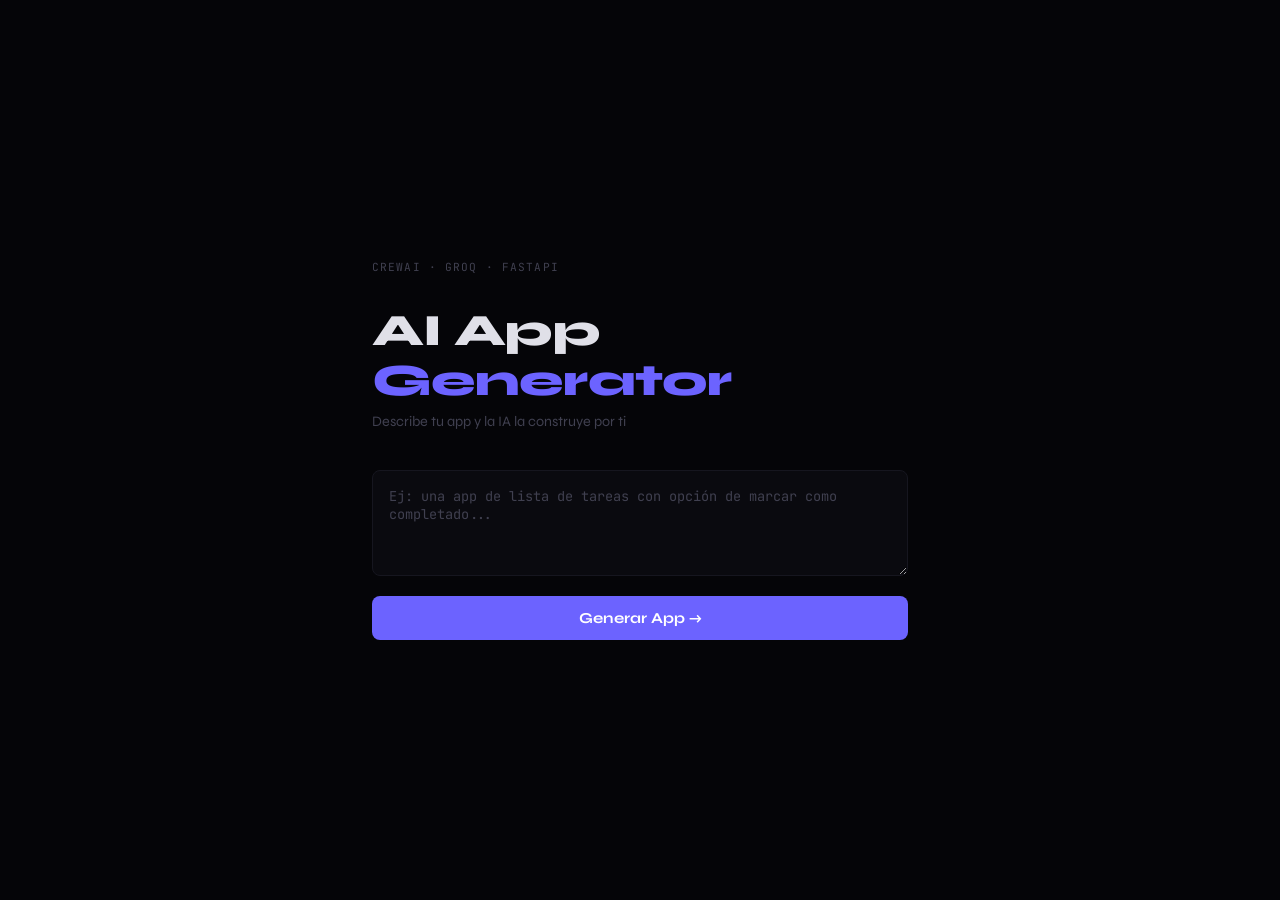
==== index.html @ 17aa1001 "Add: FrontEnd and Backend To request an aplication" ====
<!DOCTYPE html>
<html lang="es">
<head>
    <meta charset="UTF-8">
    <meta name="viewport" content="width=device-width, initial-scale=1.0">
    <title>AI App Generator</title>
    <link rel="stylesheet" href="style.css">
    <link href="https://fonts.googleapis.com/css2?family=JetBrains+Mono:wght@400;700&family=Syne:wght@400;700;800&display=swap" rel="stylesheet">
</head>
<body>
    <div class="bg-grid"></div>

    <main>
        <header>
            <div class="badge">CrewAI · Groq · FastAPI</div>
            <h1>AI App<br><span>Generator</span></h1>
            <p class="subtitle">Describe tu app y la IA la construye por ti</p>
        </header>

        <section class="input-section">
            <textarea id="descripcion" placeholder="Ej: una app de lista de tareas con opción de marcar como completado..." rows="4"></textarea>
            <button id="btn-generar" onclick="generar()">
                <span class="btn-text">Generar App</span>
                <span class="btn-icon">→</span>
            </button>
        </section>

        <section class="progress-section" id="progress-section" style="display:none">
            <div class="progress-header">
                <div class="spinner" id="spinner"></div>
                <span id="status-text">Iniciando...</span>
            </div>
            <div class="log" id="log"></div>
        </section>

        <section class="done-section" id="done-section" style="display:none">
            <div class="done-card">
                <div class="done-icon">🎉</div>
                <h2>¡App Generada!</h2>
                <p>Tu app está lista en la carpeta <code>app_generada/</code></p>
                <div class="commands">
                    <p class="cmd-label">Para ejecutarla:</p>
                    <code class="cmd">cd app_generada && python main.py</code>
                </div>
                <button onclick="reset()">Generar otra app</button>
            </div>
        </section>
    </main>

    <script>
    const API = 'http://localhost:8000'
    let source = null

    async function generar() {
        const descripcion = document.getElementById('descripcion').value.trim()
        if (!descripcion) return

        document.getElementById('btn-generar').disabled = true
        document.getElementById('progress-section').style.display = 'block'
        document.getElementById('done-section').style.display = 'none'
        document.getElementById('log').innerHTML = ''
        document.getElementById('spinner').style.display = 'block'
        document.getElementById('status-text').textContent = 'Conectando...'

        source = new EventSource(`${API}/progreso`)

        source.onmessage = (e) => {
            const data = JSON.parse(e.data)
            if (data.tipo === 'ping') return
            agregarLog(data.mensaje, data.tipo)
            document.getElementById('status-text').textContent = data.mensaje
            if (data.tipo === 'finalizado') {
                source.close()
                document.getElementById('spinner').style.display = 'none'
                document.getElementById('done-section').style.display = 'block'
            }
            if (data.tipo === 'error') {
                source.close()
                document.getElementById('spinner').style.display = 'none'
            }
        }

        source.onerror = (e) => {
            agregarLog('❌ Error de conexión con el servidor', 'error')
            source.close()
        }

        await new Promise(r => setTimeout(r, 500))

        try {
            const res = await fetch(`${API}/generar`, {
                method: 'POST',
                headers: { 'Content-Type': 'application/json' },
                body: JSON.stringify({ descripcion })
            })
            if (!res.ok) agregarLog('❌ Error al iniciar', 'error')
        } catch (err) {
            agregarLog(`❌ ${err.message}`, 'error')
        }
    }

    function agregarLog(mensaje, tipo) {
        const log = document.getElementById('log')
        const line = document.createElement('div')
        line.className = `log-line ${tipo}`
        line.textContent = mensaje
        log.appendChild(line)
        log.scrollTop = log.scrollHeight
    }

    function reset() {
        if (source) source.close()
        document.getElementById('descripcion').value = ''
        document.getElementById('btn-generar').disabled = false
        document.getElementById('progress-section').style.display = 'none'
        document.getElementById('done-section').style.display = 'none'
        document.getElementById('spinner').style.display = 'block'
        document.getElementById('log').innerHTML = ''
    }
</script>
</body>
</html>
---- style.css ----
*, *::before, *::after { box-sizing: border-box; margin: 0; padding: 0; }

:root {
    --bg: #050508;
    --surface: #0a0a0f;
    --border: #16161f;
    --accent: #6c63ff;
    --accent-hover: #574fd6;
    --accent-glow: rgba(108, 99, 255, 0.2);
    --text: #e0e0e8;
    --muted: #404050;
    --success: #4ade80;
    --error: #f87171;
    --font-display: 'Syne', sans-serif;
    --font-mono: 'JetBrains Mono', monospace;
}

body {
    background: var(--bg);
    color: var(--text);
    font-family: var(--font-display);
    min-height: 100vh;
    display: flex;
    align-items: center;
    justify-content: center;
}

main {
    width: 100%;
    max-width: 600px;
    padding: 2rem;
}

.badge {
    font-family: var(--font-mono);
    font-size: 0.7rem;
    color: var(--muted);
    letter-spacing: 0.1em;
    text-transform: uppercase;
    margin-bottom: 2rem;
}

h1 {
    font-size: 2.8rem;
    font-weight: 800;
    line-height: 1.1;
    margin-bottom: 0.5rem;
    letter-spacing: -0.02em;
}

h1 span { color: var(--accent); }

.subtitle {
    color: var(--muted);
    font-size: 0.9rem;
    margin-bottom: 2.5rem;
}

textarea {
    width: 100%;
    background: var(--surface);
    border: 1px solid var(--border);
    border-radius: 8px;
    color: var(--text);
    font-family: var(--font-mono);
    font-size: 0.85rem;
    padding: 1rem;
    resize: vertical;
    outline: none;
    transition: border-color 0.2s;
    margin-bottom: 1rem;
}

textarea:focus { border-color: var(--accent); }
textarea::placeholder { color: var(--muted); }

button {
    background: var(--accent);
    color: white;
    border: none;
    border-radius: 8px;
    padding: 0.8rem 1.8rem;
    font-family: var(--font-display);
    font-size: 0.95rem;
    font-weight: 700;
    cursor: pointer;
    transition: background 0.2s;
    width: 100%;
}

button:hover:not(:disabled) { background: var(--accent-hover); }
button:disabled { opacity: 0.4; cursor: not-allowed; }

.progress-section {
    margin-top: 2rem;
    border-top: 1px solid var(--border);
    padding-top: 1.5rem;
}

.progress-header {
    display: flex;
    align-items: center;
    gap: 0.75rem;
    font-family: var(--font-mono);
    font-size: 0.8rem;
    color: var(--muted);
    margin-bottom: 1rem;
}

.spinner {
    width: 14px;
    height: 14px;
    border: 1.5px solid var(--border);
    border-top-color: var(--accent);
    border-radius: 50%;
    animation: spin 0.8s linear infinite;
    flex-shrink: 0;
}

@keyframes spin { to { transform: rotate(360deg); } }

.log {
    display: flex;
    flex-direction: column;
    gap: 0.3rem;
    max-height: 200px;
    overflow-y: auto;
}

.log-line {
    font-family: var(--font-mono);
    font-size: 0.78rem;
    color: var(--muted);
    padding: 4px 0;
    animation: fadeIn 0.2s ease;
}

.log-line.agente { color: var(--text); }
.log-line.finalizado { color: var(--success); }
.log-line.error { color: var(--error); }

@keyframes fadeIn { from { opacity: 0; } to { opacity: 1; } }

.done-card {
    margin-top: 2rem;
    border-top: 1px solid var(--border);
    padding-top: 1.5rem;
}

.done-card h2 { font-size: 1.3rem; margin-bottom: 0.5rem; }
.done-card p { color: var(--muted); font-size: 0.9rem; margin-bottom: 1.2rem; }

.cmd {
    display: block;
    font-family: var(--font-mono);
    font-size: 0.82rem;
    color: var(--success);
    background: var(--surface);
    border: 1px solid var(--border);
    border-radius: 6px;
    padding: 0.8rem 1rem;
    margin-bottom: 1.2rem;
}
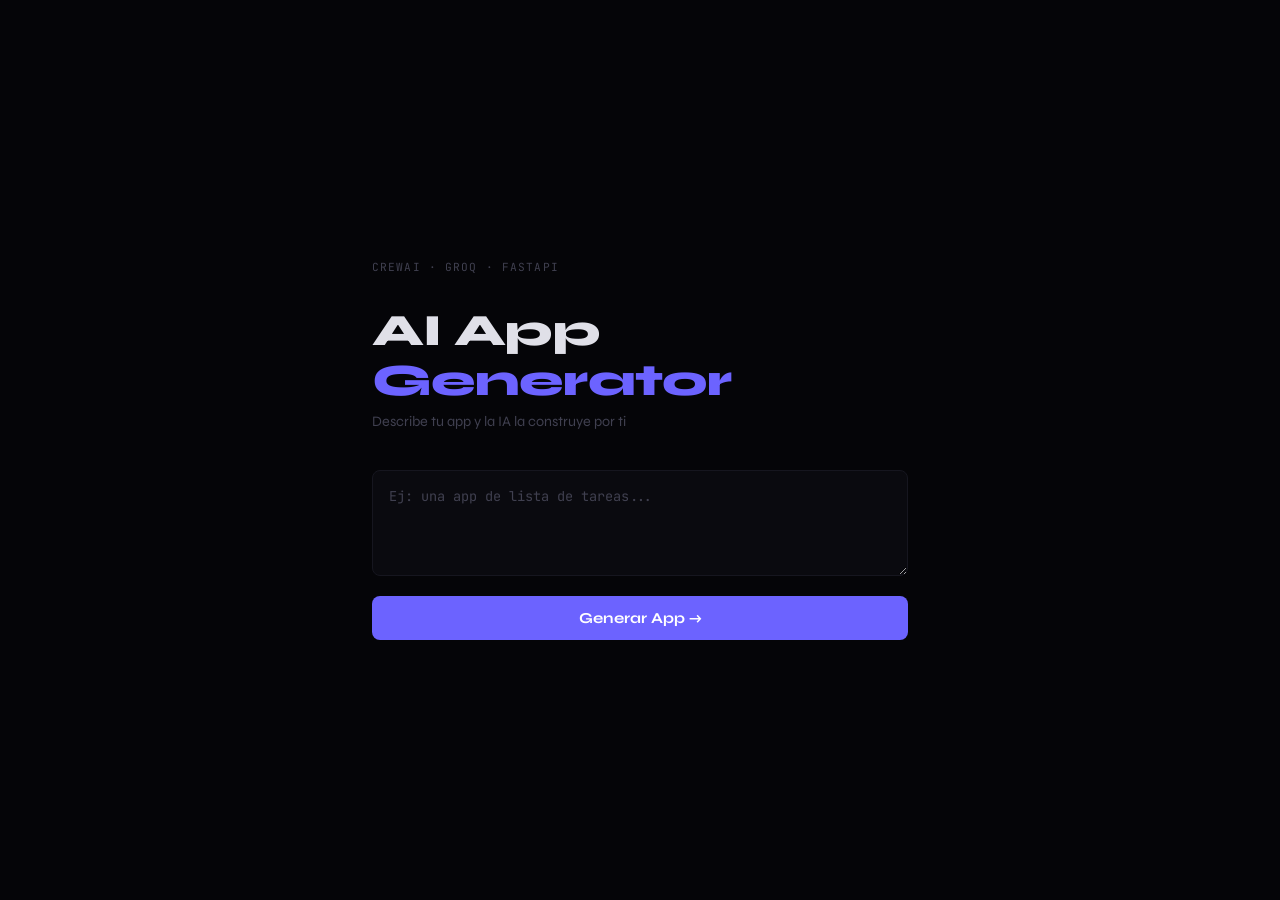
==== commit e9201edd: "Test" ====
--- a/index.html
+++ b/index.html
@@ -8,8 +8,6 @@
     <link href="https://fonts.googleapis.com/css2?family=JetBrains+Mono:wght@400;700&family=Syne:wght@400;700;800&display=swap" rel="stylesheet">
 </head>
 <body>
-    <div class="bg-grid"></div>
-
     <main>
         <header>
             <div class="badge">CrewAI · Groq · FastAPI</div>
@@ -17,106 +15,134 @@
             <p class="subtitle">Describe tu app y la IA la construye por ti</p>
         </header>
 
-        <section class="input-section">
-            <textarea id="descripcion" placeholder="Ej: una app de lista de tareas con opción de marcar como completado..." rows="4"></textarea>
-            <button id="btn-generar" onclick="generar()">
-                <span class="btn-text">Generar App</span>
-                <span class="btn-icon">→</span>
-            </button>
+        <section id="estado-input">
+            <textarea id="descripcion" placeholder="Ej: una app de lista de tareas..." rows="4"></textarea>
+            <button id="btn-generar" onclick="generar()">Generar App <span>→</span></button>
         </section>
 
-        <section class="progress-section" id="progress-section" style="display:none">
-            <div class="progress-header">
-                <div class="spinner" id="spinner"></div>
-                <span id="status-text">Iniciando...</span>
+        <section id="estado-generando" style="display:none">
+            <div class="spinner-wrap">
+                <div class="spinner"></div>
+                <span id="status-text">Iniciando agentes...</span>
             </div>
-            <div class="log" id="log"></div>
+            <p class="aviso">⏳ Esto puede tomar varios minutos.</p>
         </section>
 
-        <section class="done-section" id="done-section" style="display:none">
-            <div class="done-card">
-                <div class="done-icon">🎉</div>
-                <h2>¡App Generada!</h2>
-                <p>Tu app está lista en la carpeta <code>app_generada/</code></p>
-                <div class="commands">
-                    <p class="cmd-label">Para ejecutarla:</p>
-                    <code class="cmd">cd app_generada && python main.py</code>
+        <section id="estado-listo" style="display:none">
+            <div class="resultado-header">
+                <span class="check">✓</span>
+                <h2>App generada</h2>
+            </div>
+            <div class="cmd-block">
+                <span class="cmd-label">Para ejecutarla:</span>
+                <code>cd app_generada && python main.py</code>
+            </div>
+            <div class="feedback-wrap">
+                <p class="feedback-label">¿Qué tal quedó?</p>
+                <div class="feedback-btns">
+                    <button class="btn-secondary btn-ok" onclick="feedback('ok')">👍 Perfecta</button>
+                    <button class="btn-secondary btn-warn" onclick="feedback('mejorar')">⚠️ Mejorar algo</button>
+                    <button class="btn-secondary" onclick="feedback('regenerar')">🔄 Regenerar todo</button>
                 </div>
-                <button onclick="reset()">Generar otra app</button>
+            </div>
+            <div id="mejora-wrap" style="display:none">
+                <textarea id="mejora-texto" placeholder="¿Qué específicamente falló o falta?..." rows="3"></textarea>
+                <button onclick="enviarMejora()">Aplicar mejora →</button>
             </div>
         </section>
     </main>
 
     <script>
-    const API = 'http://localhost:8000'
-    let source = null
+        const API = 'http://localhost:8000'
+        let source = null
+        let descripcionActual = ''
 
-    async function generar() {
-        const descripcion = document.getElementById('descripcion').value.trim()
-        if (!descripcion) return
+        function mostrarEstado(estado) {
+            document.getElementById('estado-input').style.display = estado === 'input' ? 'block' : 'none'
+            document.getElementById('estado-generando').style.display = estado === 'generando' ? 'block' : 'none'
+            document.getElementById('estado-listo').style.display = estado === 'listo' ? 'block' : 'none'
+        }
 
-        document.getElementById('btn-generar').disabled = true
-        document.getElementById('progress-section').style.display = 'block'
-        document.getElementById('done-section').style.display = 'none'
-        document.getElementById('log').innerHTML = ''
-        document.getElementById('spinner').style.display = 'block'
-        document.getElementById('status-text').textContent = 'Conectando...'
+        async function generar() {
+            descripcionActual = document.getElementById('descripcion').value.trim()
+            if (!descripcionActual) return
+            await lanzarCrew(descripcionActual)
+        }
 
-        source = new EventSource(`${API}/progreso`)
+       async function lanzarCrew(descripcion) {
+    mostrarEstado('generando')
+    document.getElementById('status-text').textContent = 'Paso 1: Abriendo conexión SSE...'
 
-        source.onmessage = (e) => {
-            const data = JSON.parse(e.data)
-            if (data.tipo === 'ping') return
-            agregarLog(data.mensaje, data.tipo)
-            document.getElementById('status-text').textContent = data.mensaje
-            if (data.tipo === 'finalizado') {
-                source.close()
-                document.getElementById('spinner').style.display = 'none'
-                document.getElementById('done-section').style.display = 'block'
-            }
-            if (data.tipo === 'error') {
-                source.close()
-                document.getElementById('spinner').style.display = 'none'
+    if (source) source.close()
+    source = new EventSource(`${API}/progreso`)
+
+    source.onopen = () => {
+        document.getElementById('status-text').textContent = 'Paso 2: SSE conectado, enviando POST...'
+    }
+
+    source.onmessage = (e) => {
+        const data = JSON.parse(e.data)
+        console.log('evento:', data)
+        if (data.tipo === 'ping') {
+            document.getElementById('status-text').textContent = '📡 Ping recibido, esperando crew...'
+            return
+        }
+        document.getElementById('status-text').textContent = data.mensaje
+        if (data.tipo === 'finalizado') {
+            source.close()
+            mostrarEstado('listo')
+        }
+        if (data.tipo === 'error') {
+            source.close()
+        }
+    }
+
+    source.onerror = (e) => {
+        document.getElementById('status-text').textContent = `❌ SSE error: ${JSON.stringify(e)}`
+        source.close()
+    }
+
+    // Espera que el SSE esté abierto antes del POST
+    await new Promise(r => setTimeout(r, 1000))
+
+    document.getElementById('status-text').textContent = 'Paso 3: Enviando petición al servidor...'
+
+    try {
+        const res = await fetch(`${API}/generar`, {
+            method: 'POST',
+            headers: { 'Content-Type': 'application/json' },
+            body: JSON.stringify({ descripcion })
+        })
+        const json = await res.json()
+        document.getElementById('status-text').textContent = `Paso 4: Servidor respondió: ${JSON.stringify(json)}`
+    } catch (err) {
+        document.getElementById('status-text').textContent = `❌ Fetch falló: ${err.message}`
+    }
+}
+
+        function feedback(tipo) {
+            if (tipo === 'ok') {
+                fetch(`${API}/feedback`, {
+                    method: 'POST',
+                    headers: { 'Content-Type': 'application/json' },
+                    body: JSON.stringify({ tipo: 'ok', descripcion: descripcionActual })
+                })
+                document.getElementById('descripcion').value = ''
+                mostrarEstado('input')
+            } else if (tipo === 'mejorar') {
+                document.getElementById('mejora-wrap').style.display = 'block'
+                document.getElementById('mejora-texto').focus()
+            } else if (tipo === 'regenerar') {
+                lanzarCrew(descripcionActual)
             }
         }
 
-        source.onerror = (e) => {
-            agregarLog('❌ Error de conexión con el servidor', 'error')
-            source.close()
+        async function enviarMejora() {
+            const mejora = document.getElementById('mejora-texto').value.trim()
+            if (!mejora) return
+            descripcionActual = `${descripcionActual}. MEJORA SOLICITADA: ${mejora}`
+            await lanzarCrew(descripcionActual)
         }
-
-        await new Promise(r => setTimeout(r, 500))
-
-        try {
-            const res = await fetch(`${API}/generar`, {
-                method: 'POST',
-                headers: { 'Content-Type': 'application/json' },
-                body: JSON.stringify({ descripcion })
-            })
-            if (!res.ok) agregarLog('❌ Error al iniciar', 'error')
-        } catch (err) {
-            agregarLog(`❌ ${err.message}`, 'error')
-        }
-    }
-
-    function agregarLog(mensaje, tipo) {
-        const log = document.getElementById('log')
-        const line = document.createElement('div')
-        line.className = `log-line ${tipo}`
-        line.textContent = mensaje
-        log.appendChild(line)
-        log.scrollTop = log.scrollHeight
-    }
-
-    function reset() {
-        if (source) source.close()
-        document.getElementById('descripcion').value = ''
-        document.getElementById('btn-generar').disabled = false
-        document.getElementById('progress-section').style.display = 'none'
-        document.getElementById('done-section').style.display = 'none'
-        document.getElementById('spinner').style.display = 'block'
-        document.getElementById('log').innerHTML = ''
-    }
-</script>
+    </script>
 </body>
 </html>
--- a/style.css
+++ b/style.css
@@ -160,4 +160,65 @@
     border-radius: 6px;
     padding: 0.8rem 1rem;
     margin-bottom: 1.2rem;
-}   +}
+.feedback-titulo {
+    color: var(--muted);
+    font-size: 0.85rem;
+    margin: 1.5rem 0 0.8rem;
+    font-family: var(--font-mono);
+}
+
+.feedback-botones {
+    display: flex;
+    gap: 0.5rem;
+    margin-bottom: 1rem;
+    flex-wrap: wrap;
+}
+
+.btn-feedback {
+    flex: 1;
+    padding: 0.6rem 1rem;
+    font-size: 0.82rem;
+    border-radius: 6px;
+    background: var(--surface);
+    border: 1px solid var(--border);
+    color: var(--text);
+    cursor: pointer;
+    transition: border-color 0.2s;
+    width: auto;
+}
+
+.btn-feedback:hover { border-color: var(--accent); }
+.btn-ok:hover { border-color: var(--success); color: var(--success); }
+.btn-regenerar:hover { border-color: var(--accent); color: var(--accent); }
+
+#mejora-section {
+    margin-top: 1rem;
+    display: flex;
+    flex-direction: column;
+    gap: 0.8rem;
+}
+
+.cmd-block {
+    background: var(--surface);
+    border: 1px solid var(--border);
+    border-radius: 6px;
+    padding: 0.8rem 1rem;
+    margin-bottom: 1rem;
+    text-align: left;
+}
+
+.cmd-label {
+    display: block;
+    font-family: var(--font-mono);
+    font-size: 0.75rem;
+    color: var(--muted);
+    margin-bottom: 0.4rem;
+}
+
+.progress-aviso {
+    font-family: var(--font-mono);
+    font-size: 0.78rem;
+    color: var(--muted);
+    margin-top: 0.8rem;
+}
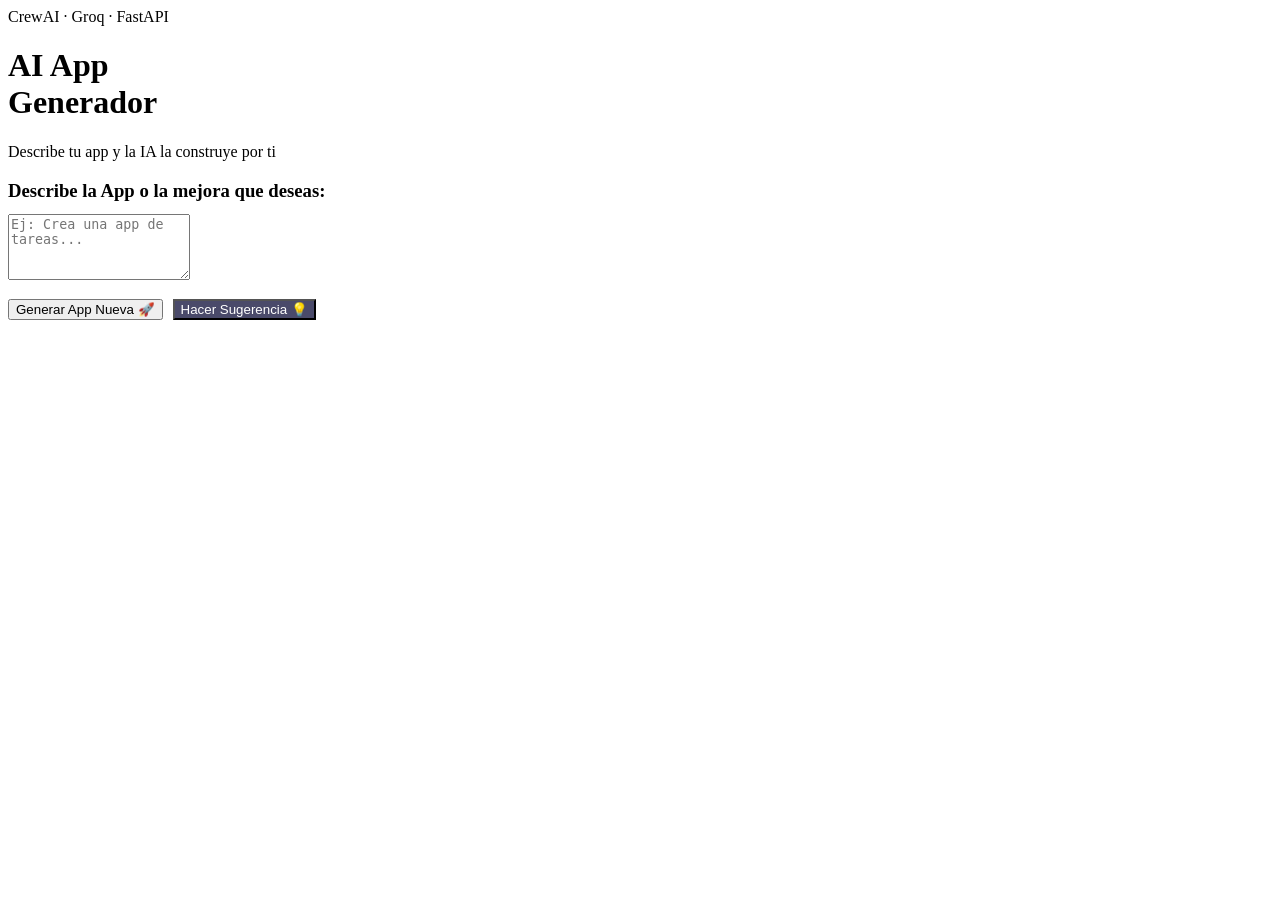
==== commit 84fd291d: "Fix: errors" ====
--- a/index.html
+++ b/index.html
@@ -3,145 +3,218 @@
 <head>
     <meta charset="UTF-8">
     <meta name="viewport" content="width=device-width, initial-scale=1.0">
-    <title>AI App Generator</title>
-    <link rel="stylesheet" href="style.css">
+    <title>AI App</title>
+    <link rel="stylesheet" href="/static/styles.css">
     <link href="https://fonts.googleapis.com/css2?family=JetBrains+Mono:wght@400;700&family=Syne:wght@400;700;800&display=swap" rel="stylesheet">
 </head>
 <body>
     <main>
         <header>
             <div class="badge">CrewAI · Groq · FastAPI</div>
-            <h1>AI App<br><span>Generator</span></h1>
+            <h1>AI App<br><span>Generador</span></h1>
             <p class="subtitle">Describe tu app y la IA la construye por ti</p>
         </header>
 
+        <!-- PANTALLA PRINCIPAL -->
         <section id="estado-input">
-            <textarea id="descripcion" placeholder="Ej: una app de lista de tareas..." rows="4"></textarea>
-            <button id="btn-generar" onclick="generar()">Generar App <span>→</span></button>
+            <h3 id="titulo-input" style="margin-bottom: 12px;">Describe la App o la mejora que deseas:</h3>
+            
+            <!-- CHIPS DE CATEGORÍAS (OCULTOS AL INICIO) -->
+            <div id="contenedor-categorias" style="display: none; gap: 8px; flex-wrap: wrap; margin-bottom: 12px;">
+                <span style="width: 100%; font-size: 0.85em; color: #aaa; margin-bottom: 4px;">Selecciona en qué parte de la app vas a hacer la sugerencia:</span>
+                <button class="chip active" onclick="seleccionarCategoria(this, 'General')">📝 General</button>
+                <button class="chip" onclick="seleccionarCategoria(this, 'Frontend (index.html)')">🎨 HTML</button>
+                <button class="chip" onclick="seleccionarCategoria(this, 'CSS (style.css)')">🖌️ CSS</button>
+                <button class="chip" onclick="seleccionarCategoria(this, 'Backend (main.py)')">⚙️ Backend</button>
+                <button class="chip" onclick="seleccionarCategoria(this, 'Conexión (Fetch/APIs)')">🔌 Fallo API</button>
+            </div>
+
+            <textarea id="descripcion" placeholder="Ej: Crea una app de tareas..." rows="4"></textarea>
+            
+            <div style="display: flex; gap: 10px; margin-top: 15px;">
+                <!-- BOTÓN 1: GENERAR SIEMPRE VISIBLE -->
+                <button id="btn-generar" onclick="generar()">Generar App Nueva <span>🚀</span></button>
+                
+                <!-- BOTÓN 2: ABRE LAS CATEGORÍAS -->
+                <button id="btn-sugerencia" class="btn-secondary" style="background-color: #4a4a6a; color: white;" onclick="mostrarCategorias()">Hacer Sugerencia <span>💡</span></button>
+
+                <!-- BOTÓN 3: APLICA LA MEJORA (Oculto hasta que se abren las categorías) -->
+                <button id="btn-aplicar" class="btn-secondary" style="display: none; background-color: #6c63ff; color: white;" onclick="aplicarSugerencia()">Aplicar Sugerencia <span>🔄</span></button>
+            </div>
+            
+            <p id="mensaje-exito" style="color: #4CAF50; display: none; margin-top: 10px; font-weight: bold;">
+                ✅ ¡Proceso completado con éxito! Revisa la carpeta app_generada/
+            </p>
         </section>
 
+        <!-- PANTALLA DE CARGA -->
         <section id="estado-generando" style="display:none">
             <div class="spinner-wrap">
                 <div class="spinner"></div>
                 <span id="status-text">Iniciando agentes...</span>
             </div>
-            <p class="aviso">⏳ Esto puede tomar varios minutos.</p>
-        </section>
-
-        <section id="estado-listo" style="display:none">
-            <div class="resultado-header">
-                <span class="check">✓</span>
-                <h2>App generada</h2>
-            </div>
-            <div class="cmd-block">
-                <span class="cmd-label">Para ejecutarla:</span>
-                <code>cd app_generada && python main.py</code>
-            </div>
-            <div class="feedback-wrap">
-                <p class="feedback-label">¿Qué tal quedó?</p>
-                <div class="feedback-btns">
-                    <button class="btn-secondary btn-ok" onclick="feedback('ok')">👍 Perfecta</button>
-                    <button class="btn-secondary btn-warn" onclick="feedback('mejorar')">⚠️ Mejorar algo</button>
-                    <button class="btn-secondary" onclick="feedback('regenerar')">🔄 Regenerar todo</button>
-                </div>
-            </div>
-            <div id="mejora-wrap" style="display:none">
-                <textarea id="mejora-texto" placeholder="¿Qué específicamente falló o falta?..." rows="3"></textarea>
-                <button onclick="enviarMejora()">Aplicar mejora →</button>
-            </div>
+            <p class="aviso">⏳ Esto puede tomar varios minutos. No cierres la ventana.</p>
         </section>
     </main>
 
     <script>
-        const API = 'http://localhost:8000'
+        const API = 'http://127.0.0.1:8000'
         let source = null
-        let descripcionActual = ''
+        let appOriginal = '' 
+        let categoriaSeleccionada = 'General'
 
         function mostrarEstado(estado) {
             document.getElementById('estado-input').style.display = estado === 'input' ? 'block' : 'none'
             document.getElementById('estado-generando').style.display = estado === 'generando' ? 'block' : 'none'
-            document.getElementById('estado-listo').style.display = estado === 'listo' ? 'block' : 'none'
-        }
-
+        }
+
+        function setStatus(msg) {
+            document.getElementById('status-text').textContent = msg
+        }
+
+        function cerrarSSE() {
+            if (source) {
+                source.close()
+                source = null
+            }
+        }
+
+        // --- LÓGICA DE INTERFAZ: MOSTRAR CATEGORÍAS ---
+        function mostrarCategorias() {
+            try {
+                document.getElementById('contenedor-categorias').style.display = 'flex';
+                document.getElementById('btn-sugerencia').style.display = 'none';
+                document.getElementById('btn-aplicar').style.display = 'inline-block';
+                
+                const txt = document.getElementById('descripcion');
+                txt.placeholder = "Escribe tu mejora (Ej: pon el fondo azul)...";
+                txt.focus();
+            } catch (e) { console.error("Error mostrando categorias", e); }
+        }
+
+        function ocultarCategorias() {
+            try {
+                document.getElementById('contenedor-categorias').style.display = 'none';
+                document.getElementById('btn-sugerencia').style.display = 'inline-block';
+                document.getElementById('btn-aplicar').style.display = 'none';
+                document.getElementById('descripcion').placeholder = "Ej: Crea una app de tareas...";
+                
+                const chips = document.querySelectorAll('.chip');
+                if (chips.length > 0) {
+                    chips.forEach(c => c.classList.remove('active'));
+                    chips[0].classList.add('active'); 
+                }
+                categoriaSeleccionada = 'General';
+            } catch (e) { console.error("Error ocultando categorias", e); }
+        }
+
+        // --- LÓGICA DE LOS CHIPS ---
+        function seleccionarCategoria(btnElem, categoria) {
+            categoriaSeleccionada = categoria;
+            document.querySelectorAll('.chip').forEach(c => c.classList.remove('active'));
+            btnElem.classList.add('active');
+            
+            const txtArea = document.getElementById('descripcion');
+            if (categoria === 'General') {
+                txtArea.placeholder = "Escribe tu mejora (Ej: pon el fondo azul)...";
+            } else {
+                txtArea.placeholder = `Describe el cambio a realizar en: ${categoria}...`;
+            }
+        }
+
+        // --- FLUJO 1: APP NUEVA ---
         async function generar() {
-            descripcionActual = document.getElementById('descripcion').value.trim()
-            if (!descripcionActual) return
-            await lanzarCrew(descripcionActual)
-        }
-
-       async function lanzarCrew(descripcion) {
-    mostrarEstado('generando')
-    document.getElementById('status-text').textContent = 'Paso 1: Abriendo conexión SSE...'
-
-    if (source) source.close()
-    source = new EventSource(`${API}/progreso`)
-
-    source.onopen = () => {
-        document.getElementById('status-text').textContent = 'Paso 2: SSE conectado, enviando POST...'
-    }
-
-    source.onmessage = (e) => {
-        const data = JSON.parse(e.data)
-        console.log('evento:', data)
-        if (data.tipo === 'ping') {
-            document.getElementById('status-text').textContent = '📡 Ping recibido, esperando crew...'
-            return
-        }
-        document.getElementById('status-text').textContent = data.mensaje
-        if (data.tipo === 'finalizado') {
-            source.close()
-            mostrarEstado('listo')
-        }
-        if (data.tipo === 'error') {
-            source.close()
-        }
-    }
-
-    source.onerror = (e) => {
-        document.getElementById('status-text').textContent = `❌ SSE error: ${JSON.stringify(e)}`
-        source.close()
-    }
-
-    // Espera que el SSE esté abierto antes del POST
-    await new Promise(r => setTimeout(r, 1000))
-
-    document.getElementById('status-text').textContent = 'Paso 3: Enviando petición al servidor...'
-
-    try {
-        const res = await fetch(`${API}/generar`, {
-            method: 'POST',
-            headers: { 'Content-Type': 'application/json' },
-            body: JSON.stringify({ descripcion })
-        })
-        const json = await res.json()
-        document.getElementById('status-text').textContent = `Paso 4: Servidor respondió: ${JSON.stringify(json)}`
-    } catch (err) {
-        document.getElementById('status-text').textContent = `❌ Fetch falló: ${err.message}`
-    }
-}
-
-        function feedback(tipo) {
-            if (tipo === 'ok') {
-                fetch(`${API}/feedback`, {
+            const texto = document.getElementById('descripcion').value.trim()
+            if (!texto) return
+            
+            appOriginal = texto; 
+            document.getElementById('mensaje-exito').style.display = 'none';
+            ocultarCategorias(); 
+            
+            await lanzarCrew(texto)
+        }
+
+        // --- FLUJO 2: MEJORA SOBRE LA APP ANTERIOR ---
+        async function aplicarSugerencia() {
+            const mejora = document.getElementById('descripcion').value.trim()
+            if (!mejora) return
+
+            document.getElementById('mensaje-exito').style.display = 'none';
+
+            try {
+                await fetch(`${API}/feedback`, {
                     method: 'POST',
                     headers: { 'Content-Type': 'application/json' },
-                    body: JSON.stringify({ tipo: 'ok', descripcion: descripcionActual })
+                    body: JSON.stringify({ 
+                        tipo: 'mejora', 
+                        categoria: categoriaSeleccionada, 
+                        descripcion: mejora 
+                    })
+                });
+            } catch (err) {
+                console.error("No se pudo guardar la mejora en el backend", err);
+            }
+
+            const nuevoPrompt = `App original solicitada: ${appOriginal || 'Desconocida'}. MEJORA SOLICITADA AHORA: ${mejora}. Por favor lee context.md y memory.md y aplica esta mejora enfocándote en la categoría: [${categoriaSeleccionada}].`;
+            
+            await lanzarCrew(nuevoPrompt)
+        }
+
+        // --- LOGICA DEL CREW ---
+        async function lanzarCrew(descripcion) {
+            mostrarEstado('generando')
+            setStatus('Preparando sesión...')
+            cerrarSSE()
+
+            const sesionId = crypto.randomUUID ? crypto.randomUUID() : Math.random().toString(36).substring(2);
+            source = new EventSource(`${API}/progreso/${sesionId}`)
+
+            source.onmessage = (e) => {
+                const data = JSON.parse(e.data)
+                console.log("Servidor reporta:", data); // <-- Registro de seguridad en consola
+
+                if (data.tipo === 'ping') return 
+
+                if (data.tipo === 'agente') {
+                    setStatus(data.mensaje)
+                    return
+                }
+
+                setStatus(data.mensaje)
+
+                if (data.tipo === 'finalizado') {
+                    cerrarSSE()
+                    mostrarEstado('input') 
+                    document.getElementById('mensaje-exito').style.display = 'block'
+                    document.getElementById('descripcion').value = ''
+                    ocultarCategorias(); 
+                    return
+                }
+
+                if (data.tipo === 'error') {
+                    cerrarSSE()
+                    setStatus(`❌ ${data.mensaje}`)
+                    setTimeout(() => mostrarEstado('input'), 4000)
+                }
+            }
+
+            source.onerror = () => {
+                cerrarSSE()
+                setStatus('❌ Error de conexión. Revisa la consola del servidor.')
+                setTimeout(() => mostrarEstado('input'), 4000)
+            }
+
+            try {
+                await fetch(`${API}/generar`, {
+                    method: 'POST',
+                    headers: { 'Content-Type': 'application/json' },
+                    body: JSON.stringify({ descripcion, sesion_id: sesionId })
                 })
-                document.getElementById('descripcion').value = ''
-                mostrarEstado('input')
-            } else if (tipo === 'mejorar') {
-                document.getElementById('mejora-wrap').style.display = 'block'
-                document.getElementById('mejora-texto').focus()
-            } else if (tipo === 'regenerar') {
-                lanzarCrew(descripcionActual)
-            }
-        }
-
-        async function enviarMejora() {
-            const mejora = document.getElementById('mejora-texto').value.trim()
-            if (!mejora) return
-            descripcionActual = `${descripcionActual}. MEJORA SOLICITADA: ${mejora}`
-            await lanzarCrew(descripcionActual)
+            } catch (err) {
+                cerrarSSE()
+                setStatus(`❌ Error al enviar: ${err.message}`)
+                setTimeout(() => mostrarEstado('input'), 4000)
+            }
         }
     </script>
 </body>
